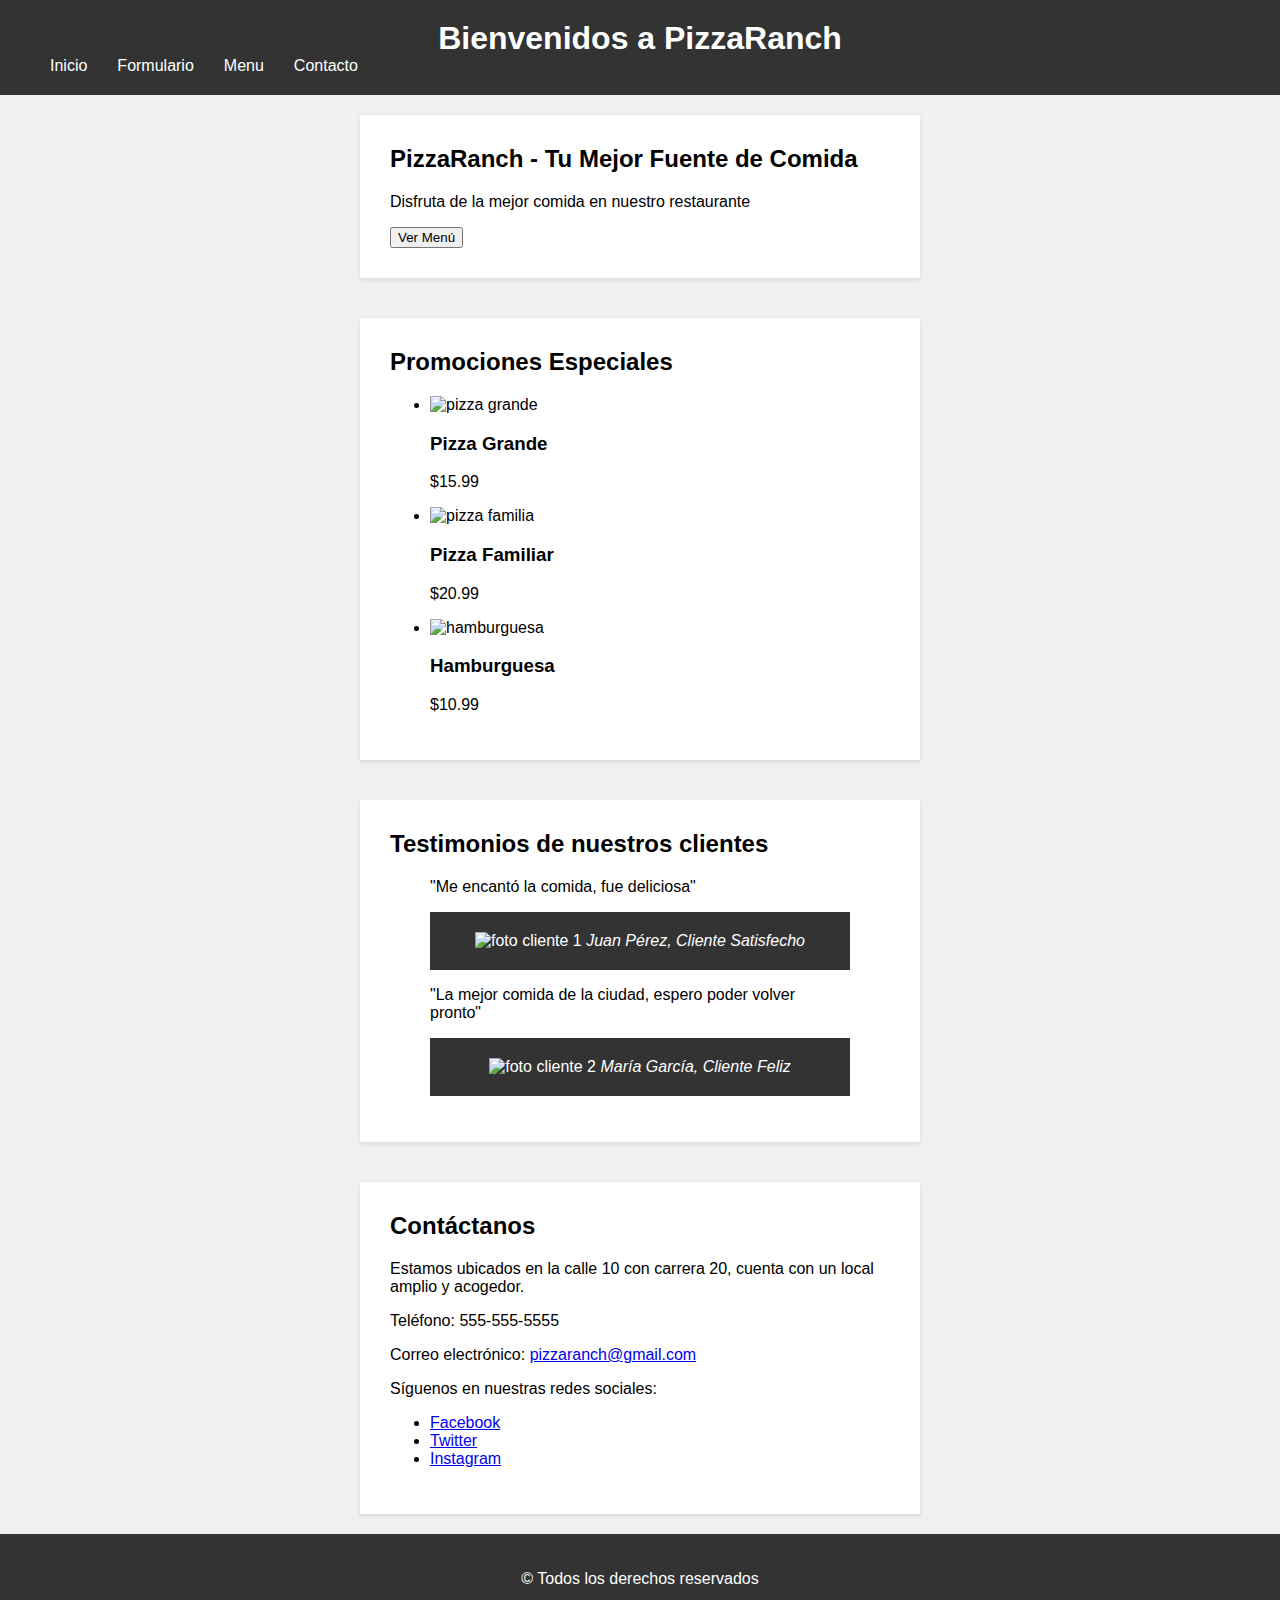
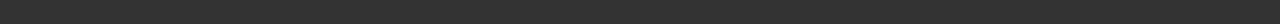
==== index.html @ 1a363f4a "Inicio/Landing Lista, falta el css de cada seccion y poner las imagenes/multimedia ETC. BD agregada " ====
<!DOCTYPE html>
<html lang="es">
<head>
	<meta http-equiv="X-UA-Compatible" content="IE=edge">
	<meta charset="utf-8">
	<meta name="description" content="Actividad 3.1 Front-End">
	<meta name="author" content="Ricardo Loaiza">
	<link rel="shortcut icon" type="image/x-icon" href="/images/icon.png">
	<meta name="viewport" content="width=device-width, initial-scale=1, shrink-to-fit=no">
	<title>PizzaRanch</title>
    <link rel="stylesheet" href="estilos.css">
</head>
<body>
    <header>
        <h1>Bienvenidos a PizzaRanch</h1>
        <nav>
            <ul>
                <li><a href="#">Inicio</a></li>
                <li><a href="#">Formulario</a></li>
                <li><a href="#">Menu</a></li>
                <li><a href="#">Contacto</a></li>
            </ul>
        </nav>
    </header>
    <main>
        <section id="banner">
            <h2>PizzaRanch - Tu Mejor Fuente de Comida</h2>
            <p>Disfruta de la mejor comida en nuestro restaurante</p>
            <button>Ver Menú</button>
        </section>
        <section id="promociones">
            <h2>Promociones Especiales</h2>
            <ul>
                <li>
                    <img src="imagen1.jpg" alt="pizza grande">
                    <h3>Pizza Grande</h3>
                    <p>$15.99</p>
                </li>
                <li>
                    <img src="imagen2.jpg" alt="pizza familia">
                    <h3>Pizza Familiar</h3>
                    <p>$20.99</p>
                </li>
                <li>
                    <img src="imagen3.jpg" alt="hamburguesa">
                    <h3>Hamburguesa</h3>
                    <p>$10.99</p>
                </li>
            </ul>
        </section>
        <section id="testimonios">
            <h2>Testimonios de nuestros clientes</h2>
            <blockquote>
                <p>"Me encantó la comida, fue deliciosa"</p>
                <footer>
                    <img src="foto-cliente.jpg" alt="foto cliente 1">
                    <cite>Juan Pérez, Cliente Satisfecho</cite>
                </footer>
            </blockquote>
            <blockquote>
                <p>"La mejor comida de la ciudad, espero poder volver pronto"</p>
                <footer>
                    <img src="foto-cliente2.jpg" alt="foto cliente 2">
                    <cite>María García, Cliente Feliz</cite>
                </footer>
            </blockquote>
        </section>
        <section id="contacto">
            <h2>Contáctanos</h2>
            <p>Estamos ubicados en la calle 10 con carrera 20, cuenta con un local amplio y acogedor.</p>
            <p>Teléfono: 555-555-5555</p>
            <p>Correo electrónico: <a href="mailto:pizzaranch@gmail.com">pizzaranch@gmail.com</a></p>
            <p>Síguenos en nuestras redes sociales:</p>
            <ul>
                <li><a href="#">Facebook</a></li>
                <li><a href="#">Twitter</a></li>
                <li><a href="#">Instagram</a></li>
            </ul>
        </section>
    </main>
    <footer>
        <p>&copy; Todos los derechos reservados</p>
    </footer>
</body>
</html>
---- estilos.css ----
body {
    font-family: Arial, sans-serif;
    background-color: #f0f0f0;
    margin: 0;
    padding: 0;
}
  
header {
   background-color: #333;
    color: #fff;
    padding: 20px;
    text-align: center;
}
  
header h1 {
    margin: 0;
}
  
header nav {
    display: flex;
    justify-content: space-between;
    align-items: center;
}
  
header nav ul {
    list-style: none;
    margin: 0;
    padding: 0;
    display: flex;
}
  
header nav ul li {
    margin-left: 30px;
}
  
  header nav ul li a {
    color: #fff;
    text-decoration: none;
}

header nav ul li a:hover {
    color: #ccc;
}
  
main {
    display: flex;
    flex-direction: column;
    align-items: center;
}
  
section {
    background-color: #fff;
    padding: 30px;
    width: 80%;
    max-width: 500px;
    margin: 20px auto;
    box-shadow: 0 2px 4px rgba(0, 0, 0, 0.1);
}
  
section h2 {
    margin-top: 0;
}
  
  form {
    display: flex;
    flex-direction: column;
  }
  
  form label {
    margin-top: 20px;
  }
  
  form input[type="text"],
  form input[type="email"] {
    padding: 10px;
    border: 1px solid #ccc;
    border-radius: 5px;
    margin-bottom: 20px;
  }
  
  form textarea {
    padding: 10px;
    border: 1px solid #ccc;
    border-radius: 5px;
    margin-bottom: 20px;
  }
  
  form select {
    padding: 10px;
    border: 1px solid #ccc;
    border-radius: 5px;
    margin-bottom: 20px;
  }
  
  form button {
    background-color: #333;
    color: #fff;
    padding: 10px 20px;
    border: none;
    border-radius: 5px;
    cursor: pointer;
    margin-top: 20px;
  }
  
  footer {
    background-color: #333;
    color: #fff;
    padding: 20px;
    text-align: center;
  }
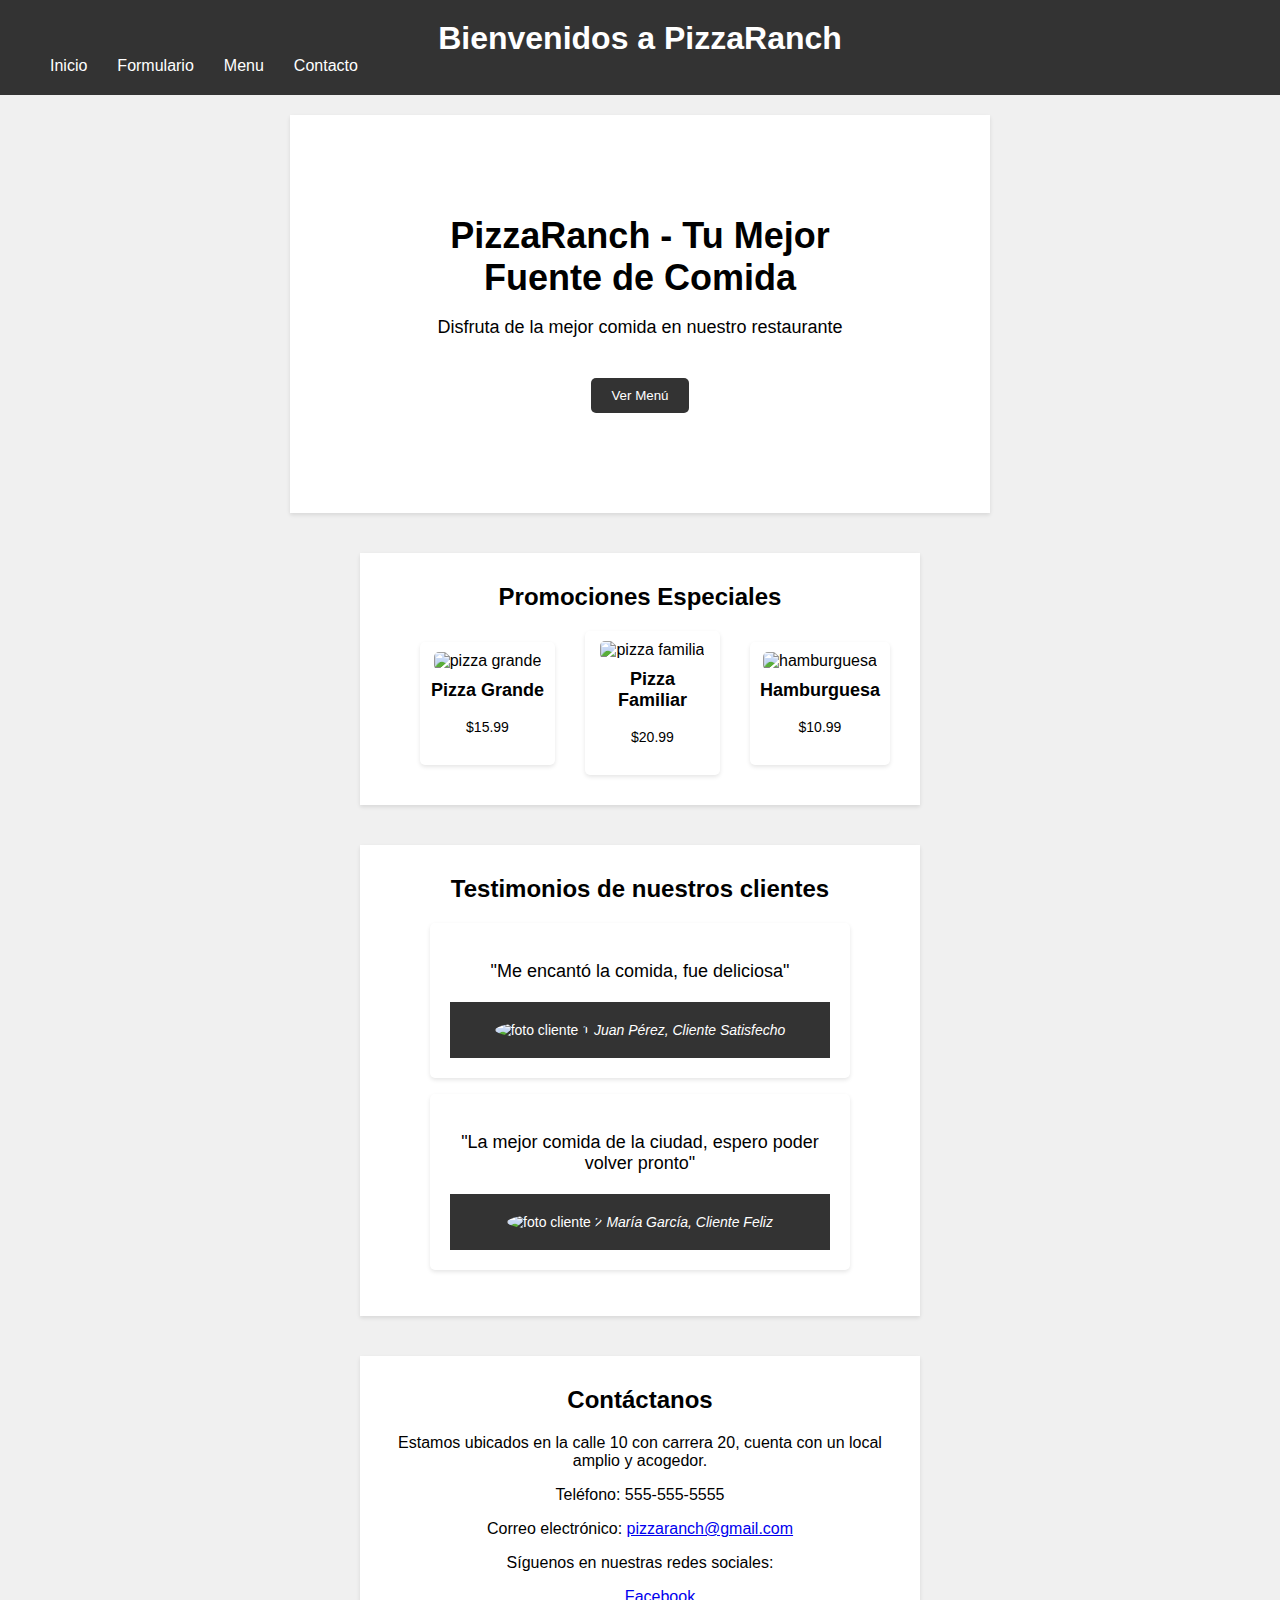
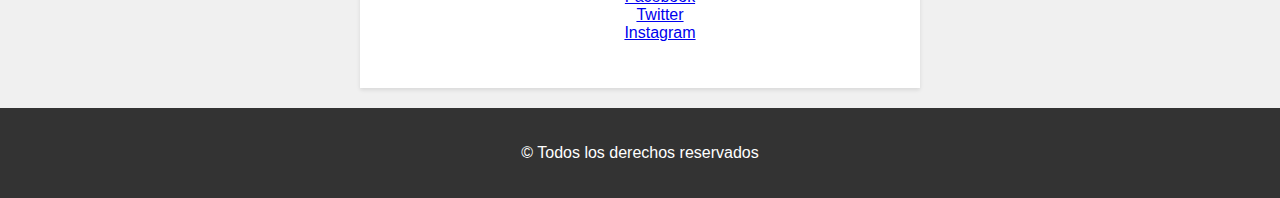
==== commit 4819db96: "Pagina de Menú. Faltan IMG" ====
--- a/index.html
+++ b/index.html
@@ -15,10 +15,10 @@
         <h1>Bienvenidos a PizzaRanch</h1>
         <nav>
             <ul>
-                <li><a href="#">Inicio</a></li>
-                <li><a href="#">Formulario</a></li>
-                <li><a href="#">Menu</a></li>
-                <li><a href="#">Contacto</a></li>
+                <li><a href="index.html">Inicio</a></li>
+                <li><a href="formulario.html">Formulario</a></li>
+                <li><a href="menu.html">Menu</a></li>
+                <li><a href="contacto.html">Contacto</a></li>
             </ul>
         </nav>
     </header>
--- a/estilos.css
+++ b/estilos.css
@@ -61,24 +61,137 @@
     margin-top: 0;
 }
   
-  form {
+#banner {
+  background-image: url("imagen-banner.jpg");
+  background-size: cover;
+  background-position: center;
+  color: #000000;
+  padding: 100px;
+  text-align: center;
+}
+#banner h2 {
+  font-size: 36px;
+  margin-bottom: 10px;
+}
+#banner p {
+  font-size: 18px;
+  margin-bottom: 20px;
+}
+#banner button {
+  background-color: #333;
+  color: #fff;
+  padding: 10px 20px;
+  border: none;
+  border-radius: 5px;
+  cursor: pointer;
+  margin-top: 20px;
+}
+
+#promociones {
+  background-color: #fff;
+  padding: 30px;
+  text-align: center;
+}
+#promociones h2 {
+  font-size: 24px;
+  margin-bottom: 20px;
+}
+#promociones ul {
+  list-style: none;
+  margin: 0;
+  padding: 0;
+  display: flex;
+  justify-content: space-between;
+  align-items: center;
+}
+#promociones li {
+  margin-left: 30px;
+  width: 30%;
+  padding: 10px;
+  background-color: #fff;
+  box-shadow: 0 2px 4px rgba(0, 0, 0, 0.1);
+  border-radius: 5px;
+}
+#promociones li img {
+  width: 100%;
+  border-radius: 5px;
+}
+#promociones li h3 {
+  font-size: 18px;
+  margin-top: 10px;
+}
+#promociones li p {
+  font-size: 14px;
+  margin-bottom: 20px;
+}
+#promociones button {
+  background-color: #333;
+  color: #fff;
+  padding: 10px 20px;
+  border: none;
+  border-radius: 5px;
+  cursor: pointer;
+  margin-top: 20px;
+}
+
+#testimonios {
+  background-color: #fff;
+  padding: 30px;
+  text-align: center;
+}
+#testimonios h2 {
+  font-size: 24px;
+  margin-bottom: 20px;
+}
+#testimonios blockquote {
+  background-color: #fff;
+  padding: 20px;
+  border-radius: 5px;
+  box-shadow: 0 2px 4px rgba(0, 0, 0, 0.1);
+}
+#testimonios blockquote p {
+  font-size: 18px;
+  margin-bottom: 20px;
+}
+#testimonios blockquote footer {
+  font-size: 14px;
+  margin-top: 10px;
+}
+#testimonios blockquote footer img {
+  width: 50px;
+  height: 50px;
+  border-radius: 50%;
+}
+#testimonios button {
+  background-color: #333;
+  color: #fff;
+  padding: 10px 20px;
+  border: none;
+  border-radius: 5px;
+  cursor: pointer;
+  margin-top: 20px;
+}
+
+
+
+form {
     display: flex;
     flex-direction: column;
   }
   
-  form label {
+form label {
     margin-top: 20px;
   }
   
-  form input[type="text"],
-  form input[type="email"] {
+form input[type="text"],
+form input[type="email"] {
     padding: 10px;
     border: 1px solid #ccc;
     border-radius: 5px;
     margin-bottom: 20px;
   }
   
-  form textarea {
+form textarea {
     padding: 10px;
     border: 1px solid #ccc;
     border-radius: 5px;
@@ -108,4 +221,19 @@
     padding: 20px;
     text-align: center;
   }
-  +  
+
+  #contacto {
+    background-color: #fff;
+    padding: 30px;
+    text-align: center;
+  }
+
+  #contacto ul {
+    list-style-type: none;
+  }
+
+  #contacto h2 {
+    font-size: 24px;
+    margin-bottom: 20px;
+  }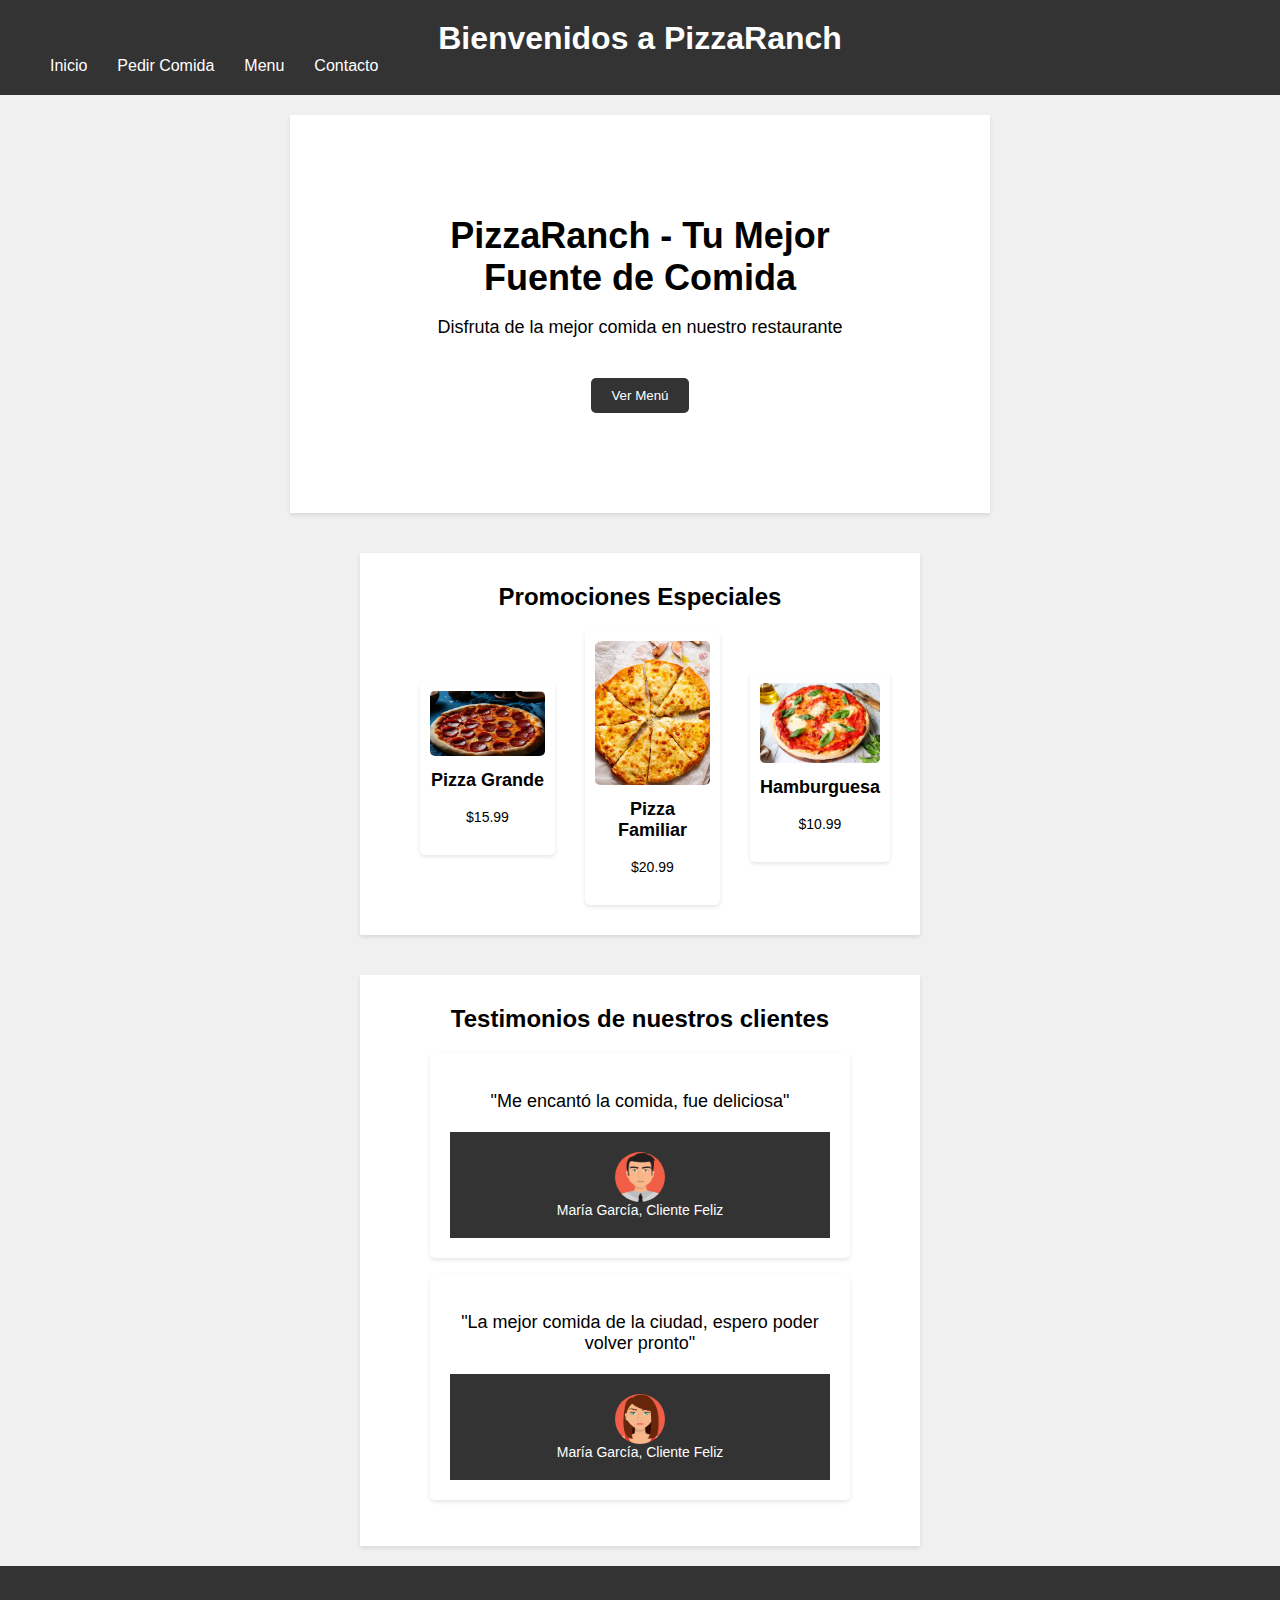
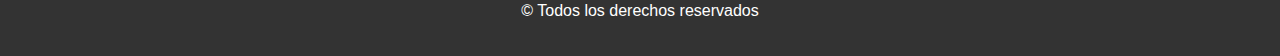
==== commit 4e882f90: "Pagina con Cosas nuevas y imagenes." ====
--- a/index.html
+++ b/index.html
@@ -16,7 +16,7 @@
         <nav>
             <ul>
                 <li><a href="index.html">Inicio</a></li>
-                <li><a href="formulario.html">Formulario</a></li>
+                <li><a href="formulario.html">Pedir Comida</a></li>
                 <li><a href="menu.html">Menu</a></li>
                 <li><a href="contacto.html">Contacto</a></li>
             </ul>
@@ -26,23 +26,23 @@
         <section id="banner">
             <h2>PizzaRanch - Tu Mejor Fuente de Comida</h2>
             <p>Disfruta de la mejor comida en nuestro restaurante</p>
-            <button>Ver Menú</button>
+           <a href="menu.html"><button>Ver Menú</button></a>
         </section>
         <section id="promociones">
             <h2>Promociones Especiales</h2>
             <ul>
                 <li>
-                    <img src="imagen1.jpg" alt="pizza grande">
+                    <img src="images/pizzapepperoni.webp" alt="pizza grande">
                     <h3>Pizza Grande</h3>
                     <p>$15.99</p>
                 </li>
                 <li>
-                    <img src="imagen2.jpg" alt="pizza familia">
+                    <img src="images/Garlic-cheese-pizza_9.webp" alt="pizza familia">
                     <h3>Pizza Familiar</h3>
                     <p>$20.99</p>
                 </li>
                 <li>
-                    <img src="imagen3.jpg" alt="hamburguesa">
+                    <img src="images/pizza-margarita.jpg" alt="hamburguesa">
                     <h3>Hamburguesa</h3>
                     <p>$10.99</p>
                 </li>
@@ -53,29 +53,17 @@
             <blockquote>
                 <p>"Me encantó la comida, fue deliciosa"</p>
                 <footer>
-                    <img src="foto-cliente.jpg" alt="foto cliente 1">
-                    <cite>Juan Pérez, Cliente Satisfecho</cite>
+                    <img src="images/cliente.png" alt="foto cliente 1">
+                    <div>María García, Cliente Feliz</div>
                 </footer>
             </blockquote>
             <blockquote>
                 <p>"La mejor comida de la ciudad, espero poder volver pronto"</p>
                 <footer>
-                    <img src="foto-cliente2.jpg" alt="foto cliente 2">
-                    <cite>María García, Cliente Feliz</cite>
+                    <img src="images/cliente2.png" alt="foto cliente 2">
+                    <div>María García, Cliente Feliz</div>
                 </footer>
             </blockquote>
-        </section>
-        <section id="contacto">
-            <h2>Contáctanos</h2>
-            <p>Estamos ubicados en la calle 10 con carrera 20, cuenta con un local amplio y acogedor.</p>
-            <p>Teléfono: 555-555-5555</p>
-            <p>Correo electrónico: <a href="mailto:pizzaranch@gmail.com">pizzaranch@gmail.com</a></p>
-            <p>Síguenos en nuestras redes sociales:</p>
-            <ul>
-                <li><a href="#">Facebook</a></li>
-                <li><a href="#">Twitter</a></li>
-                <li><a href="#">Instagram</a></li>
-            </ul>
         </section>
     </main>
     <footer>
--- a/estilos.css
+++ b/estilos.css
@@ -161,6 +161,9 @@
   width: 50px;
   height: 50px;
   border-radius: 50%;
+  vertical-align: top;
+
+
 }
 #testimonios button {
   background-color: #333;
@@ -172,8 +175,6 @@
   margin-top: 20px;
 }
 
-
-
 form {
     display: flex;
     flex-direction: column;
@@ -183,6 +184,15 @@
     margin-top: 20px;
   }
   
+form input[type="submit"]{
+  padding: 10px;
+  border: 1px solid #a1a1a1;
+  background-color: #ccc;
+  color: black;
+  border-radius: 5px;
+  margin-bottom: 20px;
+  }
+
 form input[type="text"],
 form input[type="email"] {
     padding: 10px;
@@ -205,16 +215,6 @@
     margin-bottom: 20px;
   }
   
-  form button {
-    background-color: #333;
-    color: #fff;
-    padding: 10px 20px;
-    border: none;
-    border-radius: 5px;
-    cursor: pointer;
-    margin-top: 20px;
-  }
-  
   footer {
     background-color: #333;
     color: #fff;
